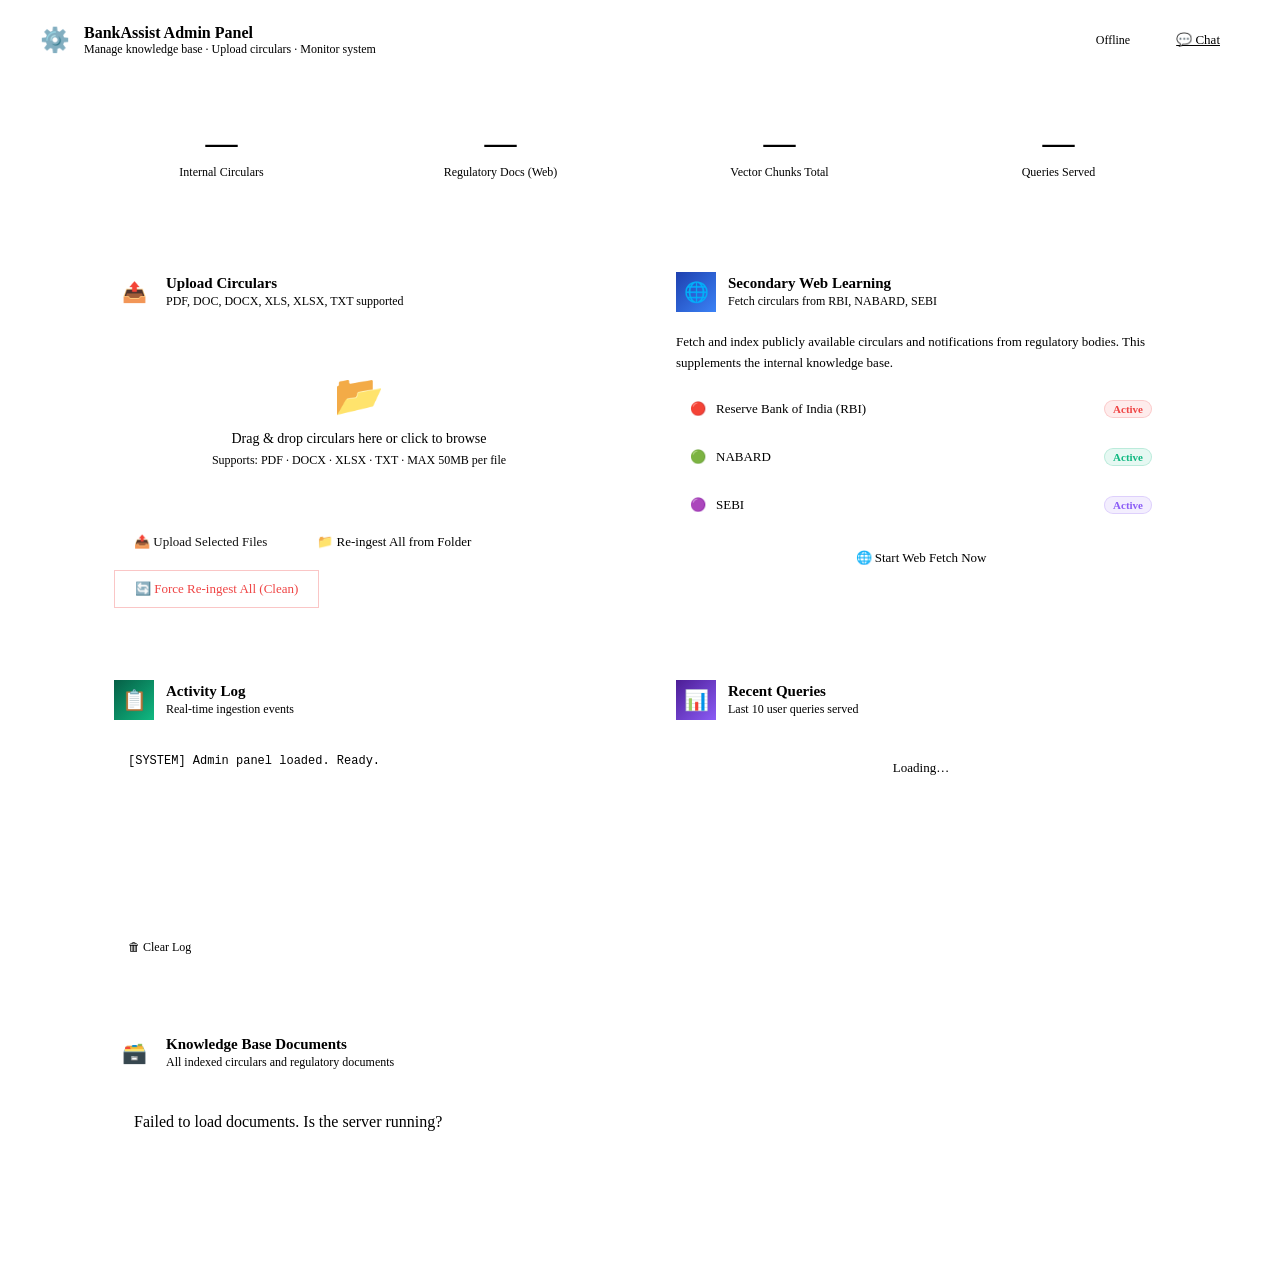
==== frontend/admin.html @ 29fe9c5b "Fix file ingestion re-indexing and update RAG retrieval params" ====
<!DOCTYPE html>
<html lang="en">
<head>
  <meta charset="UTF-8" />
  <meta name="viewport" content="width=device-width, initial-scale=1.0" />
  <title>BankAssist — Admin Panel</title>
  <meta name="description" content="Admin panel for managing bank circulars and the AI knowledge base." />
  <link rel="stylesheet" href="/static/style.css" />
  <link rel="icon" type="image/svg+xml" href="data:image/svg+xml,<svg xmlns='http://www.w3.org/2000/svg' viewBox='0 0 100 100'><text y='.9em' font-size='90'>⚙️</text></svg>" />
  <style>
    /* Admin-specific overrides */
    body { overflow: auto; }
    .admin-shell {
      min-height: 100vh;
      display: flex;
      flex-direction: column;
      background: var(--bg-primary);
    }
    .admin-header {
      background: var(--bg-secondary);
      border-bottom: 1px solid var(--border-subtle);
      padding: 0 32px;
      height: 64px;
      display: flex; align-items: center; justify-content: space-between;
      position: sticky; top: 0; z-index: 20;
      backdrop-filter: blur(12px);
    }
    .admin-header-left { display: flex; align-items: center; gap: 14px; }
    .admin-logo { font-size: 24px; }
    .admin-title { font-size: 16px; font-weight: 700; color: var(--gold-light); }
    .admin-subtitle { font-size: 12px; color: var(--text-muted); }

    .admin-content {
      max-width: 1100px;
      margin: 32px auto;
      padding: 0 24px 60px;
      width: 100%;
      display: grid;
      grid-template-columns: 1fr 1fr;
      gap: 24px;
    }

    .admin-card {
      background: var(--bg-card);
      border: 1px solid var(--border-subtle);
      border-radius: var(--radius-lg);
      padding: 24px;
      box-shadow: var(--shadow-card);
    }

    .admin-card.full-width { grid-column: 1 / -1; }

    .card-header {
      display: flex; align-items: center; gap: 12px;
      margin-bottom: 20px;
    }
    .card-icon {
      width: 40px; height: 40px;
      border-radius: var(--radius-sm);
      display: flex; align-items: center; justify-content: center;
      font-size: 20px;
      flex-shrink: 0;
    }
    .card-icon.gold { background: linear-gradient(135deg, var(--gold), var(--gold-light)); }
    .card-icon.blue { background: linear-gradient(135deg, #1e40af, #3b82f6); }
    .card-icon.green { background: linear-gradient(135deg, #065f46, #10b981); }
    .card-icon.purple { background: linear-gradient(135deg, #4c1d95, #8b5cf6); }

    .card-title { font-size: 15px; font-weight: 600; color: var(--text-primary); }
    .card-subtitle { font-size: 12px; color: var(--text-muted); margin-top: 2px; }

    /* Stats Row */
    .stats-row {
      display: grid;
      grid-template-columns: repeat(4, 1fr);
      gap: 16px;
      margin-bottom: 24px;
      grid-column: 1 / -1;
    }

    .stat-card {
      background: var(--bg-card);
      border: 1px solid var(--border-subtle);
      border-radius: var(--radius-md);
      padding: 20px;
      text-align: center;
      transition: border-color 0.2s, transform 0.2s;
    }
    .stat-card:hover { border-color: var(--gold-dim); transform: translateY(-2px); }
    .stat-value { font-size: 32px; font-weight: 700; color: var(--gold-light); }
    .stat-label { font-size: 12px; color: var(--text-muted); margin-top: 4px; }

    /* Upload Zone */
    .upload-zone {
      border: 2px dashed var(--border);
      border-radius: var(--radius-md);
      padding: 40px 24px;
      text-align: center;
      cursor: pointer;
      transition: all 0.2s ease;
      background: var(--bg-input);
      position: relative;
    }
    .upload-zone:hover, .upload-zone.dragover {
      border-color: var(--gold);
      background: var(--gold-glow);
    }
    .upload-zone input[type="file"] {
      position: absolute; inset: 0; opacity: 0; cursor: pointer;
    }
    .upload-icon { font-size: 40px; margin-bottom: 12px; }
    .upload-text { font-size: 14px; color: var(--text-secondary); }
    .upload-hint { font-size: 12px; color: var(--text-muted); margin-top: 6px; }

    /* Progress */
    .progress-bar-wrap {
      background: var(--bg-input);
      border-radius: 10px;
      height: 8px;
      overflow: hidden;
      margin-top: 12px;
    }
    .progress-bar {
      height: 100%;
      background: linear-gradient(90deg, var(--gold), var(--gold-light));
      border-radius: 10px;
      width: 0%;
      transition: width 0.4s ease;
    }

    /* Buttons */
    .btn {
      display: inline-flex; align-items: center; justify-content: center; gap: 8px;
      padding: 10px 20px;
      border-radius: var(--radius-sm);
      font-size: 13px; font-weight: 500;
      cursor: pointer;
      border: none;
      transition: all 0.2s ease;
      font-family: inherit;
    }
    .btn-primary {
      background: linear-gradient(135deg, var(--gold), var(--gold-light));
      color: #111;
    }
    .btn-primary:hover { box-shadow: 0 6px 20px rgba(201,168,76,0.4); transform: translateY(-1px); }
    .btn-outline {
      background: transparent;
      border: 1px solid var(--border);
      color: var(--text-secondary);
    }
    .btn-outline:hover { border-color: var(--gold-dim); color: var(--gold); background: var(--gold-glow); }
    .btn-danger {
      background: transparent;
      border: 1px solid rgba(239,68,68,0.3);
      color: #ef4444;
    }
    .btn-danger:hover { background: rgba(239,68,68,0.08); }
    .btn:disabled { opacity: 0.4; cursor: not-allowed; transform: none !important; }

    /* Documents Table */
    .doc-table { width: 100%; border-collapse: collapse; font-size: 13px; }
    .doc-table th {
      text-align: left;
      padding: 10px 12px;
      font-size: 11px;
      font-weight: 600;
      text-transform: uppercase;
      letter-spacing: 0.08em;
      color: var(--text-muted);
      border-bottom: 1px solid var(--border-subtle);
    }
    .doc-table td {
      padding: 12px 12px;
      border-bottom: 1px solid var(--border-subtle);
      color: var(--text-secondary);
      vertical-align: middle;
    }
    .doc-table tr:last-child td { border-bottom: none; }
    .doc-table tr:hover td { background: var(--bg-hover); }

    .doc-name { color: var(--text-primary); font-weight: 500; display: flex; align-items: center; gap: 8px; }
    .ref-badge {
      display: inline-block;
      padding: 2px 8px;
      background: var(--gold-glow);
      border: 1px solid var(--gold-dim);
      border-radius: 10px;
      font-size: 11px;
      color: var(--gold);
      font-family: 'JetBrains Mono', monospace;
      max-width: 200px;
      overflow: hidden;
      text-overflow: ellipsis;
      white-space: nowrap;
    }
    .auth-badge {
      padding: 2px 8px;
      border-radius: 10px;
      font-size: 11px; font-weight: 600;
      background: rgba(59,130,246,0.1);
      color: var(--accent-blue);
      border: 1px solid rgba(59,130,246,0.2);
    }
    .auth-badge.rbi { color: #ef4444; background: rgba(239,68,68,0.1); border-color: rgba(239,68,68,0.2); }
    .auth-badge.nabard { color: #10b981; background: rgba(16,185,129,0.1); border-color: rgba(16,185,129,0.2); }
    .auth-badge.sebi { color: #8b5cf6; background: rgba(139,92,246,0.1); border-color: rgba(139,92,246,0.2); }
    .auth-badge.internal { color: var(--gold); background: var(--gold-glow); border-color: var(--gold-dim); }

    /* Toast */
    #toast {
      position: fixed; bottom: 28px; right: 28px;
      background: var(--bg-card);
      border: 1px solid var(--border);
      border-radius: var(--radius-md);
      padding: 12px 20px;
      font-size: 13px;
      color: var(--text-primary);
      box-shadow: var(--shadow-card);
      z-index: 999;
      transform: translateY(80px);
      opacity: 0;
      transition: all 0.3s cubic-bezier(0.34,1.56,0.64,1);
      display: flex; align-items: center; gap: 10px;
    }
    #toast.show { transform: translateY(0); opacity: 1; }
    #toast.success { border-color: rgba(16,185,129,0.4); }
    #toast.error   { border-color: rgba(239,68,68,0.4); }

    /* Log Area */
    .log-area {
      background: var(--bg-input);
      border: 1px solid var(--border-subtle);
      border-radius: var(--radius-sm);
      padding: 12px 14px;
      font-family: 'JetBrains Mono', monospace;
      font-size: 12px;
      color: var(--text-secondary);
      height: 160px;
      overflow-y: auto;
      line-height: 1.6;
    }
    .log-line.ok { color: var(--accent-green); }
    .log-line.err { color: var(--accent-red); }
    .log-line.info { color: var(--accent-blue); }

    .section-divider {
      display: flex; align-items: center; gap: 12px;
      margin: 8px 0 16px;
    }
    .section-divider span { font-size: 12px; color: var(--text-muted); white-space: nowrap; }
    .section-divider::before, .section-divider::after {
      content: ''; flex: 1; height: 1px; background: var(--border-subtle);
    }

    @media (max-width: 768px) {
      .admin-content { grid-template-columns: 1fr; }
      .stats-row { grid-template-columns: repeat(2, 1fr); }
      .admin-card.full-width { grid-column: auto; }
    }
  </style>
</head>
<body>
<div class="admin-shell">

  <!-- ══ Header ═══════════════════════════════════════════ -->
  <header class="admin-header">
    <div class="admin-header-left">
      <span class="admin-logo">⚙️</span>
      <div>
        <div class="admin-title">BankAssist Admin Panel</div>
        <div class="admin-subtitle">Manage knowledge base · Upload circulars · Monitor system</div>
      </div>
    </div>
    <div style="display:flex;gap:12px;align-items:center;">
      <div class="sidebar-status" style="padding:8px 14px;background:var(--bg-card);border-radius:var(--radius-sm);display:flex;align-items:center;gap:8px;font-size:12px;color:var(--text-muted);border:1px solid var(--border-subtle);">
        <div class="status-dot" id="statusDot"></div>
        <span id="statusText">Connecting…</span>
      </div>
      <a href="/" class="btn btn-outline">💬 Chat</a>
    </div>
  </header>

  <!-- ══ Content Grid ══════════════════════════════════════ -->
  <div class="admin-content">

    <!-- Stats Row -->
    <div class="stats-row">
      <div class="stat-card">
        <div class="stat-value" id="statInternalDocs">—</div>
        <div class="stat-label">Internal Circulars</div>
      </div>
      <div class="stat-card">
        <div class="stat-value" id="statExternalDocs">—</div>
        <div class="stat-label">Regulatory Docs (Web)</div>
      </div>
      <div class="stat-card">
        <div class="stat-value" id="statChunks">—</div>
        <div class="stat-label">Vector Chunks Total</div>
      </div>
      <div class="stat-card">
        <div class="stat-value" id="statQueries">—</div>
        <div class="stat-label">Queries Served</div>
      </div>
    </div>

    <!-- Upload Card -->
    <div class="admin-card">
      <div class="card-header">
        <div class="card-icon gold">📤</div>
        <div>
          <div class="card-title">Upload Circulars</div>
          <div class="card-subtitle">PDF, DOC, DOCX, XLS, XLSX, TXT supported</div>
        </div>
      </div>

      <div class="upload-zone" id="uploadZone">
        <input type="file" id="fileInput" multiple accept=".pdf,.doc,.docx,.xls,.xlsx,.txt" onchange="handleFileSelect(this)" />
        <div class="upload-icon">📂</div>
        <div class="upload-text">Drag &amp; drop circulars here or click to browse</div>
        <div class="upload-hint">Supports: PDF · DOCX · XLSX · TXT · MAX 50MB per file</div>
      </div>

      <div id="uploadProgress" style="display:none;margin-top:12px;">
        <div style="font-size:13px;color:var(--text-secondary);margin-bottom:6px;" id="uploadLabel">Uploading…</div>
        <div class="progress-bar-wrap"><div class="progress-bar" id="progressBar"></div></div>
      </div>

      <div style="margin-top:16px;display:flex;gap:10px;flex-wrap:wrap;">
        <button class="btn btn-primary" onclick="triggerUpload()">📤 Upload Selected Files</button>
        <button class="btn btn-outline" onclick="ingestFolder()">📁 Re-ingest All from Folder</button>
        <button class="btn btn-danger" onclick="forceReingest()" title="Clears entire vector DB and re-ingests all documents fresh">🔄 Force Re-ingest All (Clean)</button>
      </div>
    </div>

    <!-- Web Learning Card -->
    <div class="admin-card">
      <div class="card-header">
        <div class="card-icon blue">🌐</div>
        <div>
          <div class="card-title">Secondary Web Learning</div>
          <div class="card-subtitle">Fetch circulars from RBI, NABARD, SEBI</div>
        </div>
      </div>

      <p style="font-size:13px;color:var(--text-secondary);line-height:1.6;margin-bottom:16px;">
        Fetch and index publicly available circulars and notifications from regulatory bodies. This supplements the internal knowledge base.
      </p>

      <div style="display:flex;flex-direction:column;gap:10px;margin-bottom:16px;">
        <div style="display:flex;align-items:center;justify-content:space-between;padding:10px 14px;background:var(--bg-input);border-radius:var(--radius-sm);border:1px solid var(--border-subtle);">
          <div style="display:flex;align-items:center;gap:10px;font-size:13px;color:var(--text-secondary);">
            <span>🔴</span> Reserve Bank of India (RBI)
          </div>
          <span class="auth-badge rbi">Active</span>
        </div>
        <div style="display:flex;align-items:center;justify-content:space-between;padding:10px 14px;background:var(--bg-input);border-radius:var(--radius-sm);border:1px solid var(--border-subtle);">
          <div style="display:flex;align-items:center;gap:10px;font-size:13px;color:var(--text-secondary);">
            <span>🟢</span> NABARD
          </div>
          <span class="auth-badge nabard">Active</span>
        </div>
        <div style="display:flex;align-items:center;justify-content:space-between;padding:10px 14px;background:var(--bg-input);border-radius:var(--radius-sm);border:1px solid var(--border-subtle);">
          <div style="display:flex;align-items:center;gap:10px;font-size:13px;color:var(--text-secondary);">
            <span>🟣</span> SEBI
          </div>
          <span class="auth-badge sebi">Active</span>
        </div>
      </div>

      <button class="btn btn-outline" id="webScrapeBtn" onclick="startWebScraping()" style="width:100%;">
        🌐 Start Web Fetch Now
      </button>
    </div>

    <!-- Ingestion Log -->
    <div class="admin-card">
      <div class="card-header">
        <div class="card-icon green">📋</div>
        <div>
          <div class="card-title">Activity Log</div>
          <div class="card-subtitle">Real-time ingestion events</div>
        </div>
      </div>
      <div class="log-area" id="logArea">
        <div class="log-line info">[SYSTEM] Admin panel loaded. Ready.</div>
      </div>
      <button class="btn btn-outline" onclick="clearLog()" style="margin-top:10px;font-size:12px;padding:6px 14px;">🗑 Clear Log</button>
    </div>

    <!-- Query Logs -->
    <div class="admin-card">
      <div class="card-header">
        <div class="card-icon purple">📊</div>
        <div>
          <div class="card-title">Recent Queries</div>
          <div class="card-subtitle">Last 10 user queries served</div>
        </div>
      </div>
      <div id="queryLogArea" style="font-size:13px;color:var(--text-secondary);">
        <div style="color:var(--text-muted);text-align:center;padding:20px;">Loading…</div>
      </div>
    </div>

    <!-- Documents Table -->
    <div class="admin-card full-width">
      <div class="card-header">
        <div class="card-icon gold">🗃️</div>
        <div>
          <div class="card-title">Knowledge Base Documents</div>
          <div class="card-subtitle">All indexed circulars and regulatory documents</div>
        </div>
      </div>

      <div style="overflow-x:auto;" id="docsTableWrap">
        <div style="color:var(--text-muted);text-align:center;padding:40px;">Loading documents…</div>
      </div>
    </div>

  </div>
</div>

<!-- Toast -->
<div id="toast"></div>

<script>
const API = window.location.origin;

// ─── Init ────────────────────────────────────────────────
window.addEventListener('DOMContentLoaded', () => {
  checkStatus();
  loadStats();
  loadDocs();
  loadQueryLogs();
  setupDragDrop();
  setInterval(checkStatus, 15000);
});

// ─── Status ──────────────────────────────────────────────
async function checkStatus() {
  try {
    const r = await fetch(`${API}/api/status`, { signal: AbortSignal.timeout(5000) });
    const data = await r.json();
    document.getElementById('statusDot').classList.toggle('online', r.ok);
    document.getElementById('statusText').textContent = r.ok ? 'Online' : 'Offline';

    const totalChunks = Object.values(data.vector_db || {}).reduce((a,b) => a+b, 0);
    document.getElementById('statChunks').textContent = totalChunks.toLocaleString();
    document.getElementById('statQueries').textContent = data.queries_served || 0;
  } catch {
    document.getElementById('statusDot').classList.remove('online');
    document.getElementById('statusText').textContent = 'Offline';
  }
}

async function loadStats() {
  try {
    const r = await fetch(`${API}/api/documents`);
    const data = await r.json();
    document.getElementById('statInternalDocs').textContent = (data.internal_circulars || []).length;
    document.getElementById('statExternalDocs').textContent = (data.regulatory_docs || []).length;
  } catch {}
}

// ─── Document Table ──────────────────────────────────────
async function loadDocs() {
  try {
    const r = await fetch(`${API}/api/documents`);
    const data = await r.json();
    const all = [
      ...(data.internal_circulars || []).map(d => ({...d, _type:'internal'})),
      ...(data.regulatory_docs || []).map(d => ({...d, _type:'external'})),
    ];
    renderDocsTable(all);
  } catch (e) {
    document.getElementById('docsTableWrap').innerHTML =
      '<div style="color:var(--accent-red);padding:20px">Failed to load documents. Is the server running?</div>';
  }
}

function renderDocsTable(docs) {
  const wrap = document.getElementById('docsTableWrap');
  if (docs.length === 0) {
    wrap.innerHTML = '<div style="color:var(--text-muted);text-align:center;padding:40px;">No documents indexed yet. Upload circulars to get started.</div>';
    return;
  }
  const rows = docs.map(d => {
    const auth = (d.authority || 'Internal').toLowerCase();
    const authClass = ['rbi','nabard','sebi'].includes(auth) ? auth : 'internal';
    const icon = d.filename?.endsWith('.pdf') ? '📕' : d.filename?.endsWith('.xlsx') || d.filename?.endsWith('.xls') ? '📗' : '📘';
    const typeLabel = d._type === 'external' ? '🌐 Web' : '📁 Upload';
    return `
      <tr>
        <td><div class="doc-name">${icon} ${escHtml(d.filename || '—')}</div></td>
        <td><span class="ref-badge" title="${escHtml(d.ref_no || '')}">${escHtml(d.ref_no || 'N/A')}</span></td>
        <td>${escHtml(d.date || 'N/A')}</td>
        <td><span class="auth-badge ${authClass}">${escHtml(d.authority || 'Internal')}</span></td>
        <td style="color:var(--text-muted);">${escHtml(d.total_chunks || '—')} chunks</td>
        <td style="color:var(--text-muted);">${typeLabel}</td>
        <td>
          <button class="btn btn-danger" style="padding:5px 10px;font-size:11px;" onclick="deleteDoc('${escHtml(d.filename)}')">Delete</button>
        </td>
      </tr>`;
  }).join('');

  wrap.innerHTML = `
    <table class="doc-table">
      <thead>
        <tr>
          <th>Filename</th>
          <th>Circular Ref No.</th>
          <th>Date</th>
          <th>Authority</th>
          <th>Size</th>
          <th>Source</th>
          <th>Action</th>
        </tr>
      </thead>
      <tbody>${rows}</tbody>
    </table>`;
}

// ─── Upload ───────────────────────────────────────────────
let selectedFiles = [];

function handleFileSelect(input) {
  selectedFiles = Array.from(input.files);
  log(`Selected ${selectedFiles.length} file(s): ${selectedFiles.map(f=>f.name).join(', ')}`, 'info');
}

async function triggerUpload() {
  if (!selectedFiles.length) { toast('⚠️ No files selected', 'error'); return; }

  const progress = document.getElementById('uploadProgress');
  const progressBar = document.getElementById('progressBar');
  const label = document.getElementById('uploadLabel');
  progress.style.display = 'block';

  for (let i = 0; i < selectedFiles.length; i++) {
    const f = selectedFiles[i];
    label.textContent = `Uploading ${i+1}/${selectedFiles.length}: ${f.name}`;
    progressBar.style.width = ((i / selectedFiles.length) * 100) + '%';

    const fd = new FormData();
    fd.append('file', f);
    try {
      const r = await fetch(`${API}/api/ingest/upload`, { method: 'POST', body: fd });
      const data = await r.json();
      if (r.ok && data.status === 'success') {
        log(`✓ Uploaded & ingested: ${f.name} (${data.chunks || 0} chunks)`, 'ok');
        toast(`✓ ${f.name} — ${data.chunks || 0} chunks indexed`, 'success');
      } else if (data.status === 'error') {
        log(`⚠ ${f.name}: ${data.message || 'Ingestion failed'}`, 'err');
        toast(`⚠ ${f.name}: ${data.message || 'Could not extract text'}`, 'error');
      } else {
        log(`✗ Error: ${data.detail || 'Unknown error'} (${f.name})`, 'err');
      }
    } catch (e) {
      log(`✗ Network error uploading ${f.name}: ${e.message}`, 'err');
    }
  }

  progressBar.style.width = '100%';
  label.textContent = 'Done!';
  setTimeout(() => { progress.style.display = 'none'; progressBar.style.width = '0%'; }, 2000);

  selectedFiles = [];
  document.getElementById('fileInput').value = '';
  setTimeout(() => { loadDocs(); loadStats(); checkStatus(); }, 3000);
}

async function ingestFolder() {
  log('Starting bulk folder ingestion…', 'info');
  try {
    const r = await fetch(`${API}/api/ingest/folder`, { method: 'POST' });
    const data = await r.json();
    log(`Folder ingestion: ${data.message}`, data.status === 'no_files' ? 'err' : 'ok');
    toast(data.message, data.status === 'no_files' ? 'error' : 'success');
    setTimeout(() => { loadDocs(); loadStats(); }, 5000);
  } catch (e) {
    log(`Error: ${e.message}`, 'err');
  }
}

async function forceReingest() {
  if (!confirm('⚠️ This will CLEAR the entire vector database and re-ingest all documents from scratch.\n\nThis is recommended when:\n- AI answers are incorrect or stale\n- You uploaded new documents and answers don\'t reflect them\n- Settings were changed\n\nContinue?')) return;

  log('🔄 Force re-ingesting: clearing vector DB and re-ingesting all documents…', 'info');
  try {
    const r = await fetch(`${API}/api/ingest/reingest`, { method: 'POST' });
    const data = await r.json();
    log(`Force re-ingest: ${data.message}`, data.status === 'no_files' ? 'err' : 'ok');
    toast(data.message, data.status === 'no_files' ? 'error' : 'success');
    // Longer timeout since full reingest takes time
    setTimeout(() => { loadDocs(); loadStats(); checkStatus(); }, 15000);
  } catch (e) {
    log(`Error: ${e.message}`, 'err');
    toast('Force re-ingest failed', 'error');
  }
}

// ─── Web Scraping ─────────────────────────────────────────
async function startWebScraping() {
  const btn = document.getElementById('webScrapeBtn');
  btn.disabled = true;
  btn.textContent = '⏳ Scraping in progress…';
  log('Web scraping started (RBI, NABARD, SEBI)…', 'info');
  try {
    const r = await fetch(`${API}/api/ingest/web`, { method: 'POST' });
    const data = await r.json();
    log(`Web scraping: ${data.message}`, 'ok');
    toast('Web scraping started in background', 'success');
    setTimeout(() => { loadDocs(); loadStats(); }, 30000);
  } catch (e) {
    log(`Web scraping error: ${e.message}`, 'err');
    toast('Web scraping failed', 'error');
  }
  setTimeout(() => {
    btn.disabled = false;
    btn.innerHTML = '🌐 Start Web Fetch Now';
  }, 10000);
}

// ─── Delete Document ──────────────────────────────────────
async function deleteDoc(filename) {
  if (!confirm(`Delete "${filename}" from the knowledge base?`)) return;
  try {
    const r = await fetch(`${API}/api/documents/${encodeURIComponent(filename)}`, { method: 'DELETE' });
    const data = await r.json();
    if (r.ok) {
      log(`✓ Deleted ${filename} (${data.chunks_removed} chunks removed)`, 'ok');
      toast(`✓ ${filename} deleted`, 'success');
      loadDocs(); loadStats(); checkStatus();
    } else {
      log(`✗ Delete failed: ${data.detail}`, 'err');
    }
  } catch (e) {
    log(`Error: ${e.message}`, 'err');
  }
}

// ─── Query Logs ───────────────────────────────────────────
async function loadQueryLogs() {
  try {
    const r = await fetch(`${API}/api/logs`);
    const data = await r.json();
    const logs = (data.logs || []).slice(-10).reverse();
    const wrap = document.getElementById('queryLogArea');
    if (!logs.length) {
      wrap.innerHTML = '<div style="color:var(--text-muted);text-align:center;padding:20px;">No queries yet</div>';
      return;
    }
    wrap.innerHTML = logs.map((l, i) => `
      <div style="padding:10px;${i < logs.length-1 ? 'border-bottom:1px solid var(--border-subtle);' : ''}">
        <div style="color:var(--text-primary);margin-bottom:4px;">❓ ${escHtml(l.query)}</div>
        <div style="font-size:11px;color:var(--text-muted);">
          📎 ${l.sources_count} source(s) cited &nbsp;·&nbsp; 🕑 ${new Date(l.timestamp).toLocaleString('en-IN')}
        </div>
      </div>
    `).join('');
  } catch {}
}

// ─── Drag & Drop ──────────────────────────────────────────
function setupDragDrop() {
  const zone = document.getElementById('uploadZone');
  zone.addEventListener('dragover', e => { e.preventDefault(); zone.classList.add('dragover'); });
  zone.addEventListener('dragleave', () => zone.classList.remove('dragover'));
  zone.addEventListener('drop', e => {
    e.preventDefault();
    zone.classList.remove('dragover');
    const files = Array.from(e.dataTransfer.files).filter(f =>
      /\.(pdf|doc|docx|xls|xlsx|txt)$/i.test(f.name)
    );
    if (files.length) {
      selectedFiles = files;
      log(`Dropped ${files.length} file(s): ${files.map(f=>f.name).join(', ')}`, 'info');
      toast(`${files.length} file(s) ready to upload`, 'success');
    } else {
      toast('⚠️ Only PDF, DOCX, XLSX files supported', 'error');
    }
  });
}

// ─── Helpers ──────────────────────────────────────────────
function log(msg, type='info') {
  const area = document.getElementById('logArea');
  const line = document.createElement('div');
  line.className = 'log-line ' + type;
  const time = new Date().toLocaleTimeString('en-IN');
  line.textContent = `[${time}] ${msg}`;
  area.appendChild(line);
  area.scrollTop = area.scrollHeight;
}

function clearLog() {
  document.getElementById('logArea').innerHTML = '<div class="log-line info">[SYSTEM] Log cleared.</div>';
}

function toast(msg, type='success') {
  const el = document.getElementById('toast');
  el.textContent = type === 'success' ? '✓ ' + msg : '✗ ' + msg;
  el.className = 'show ' + type;
  setTimeout(() => { el.className = ''; }, 3500);
}

function escHtml(str) {
  return String(str || '')
    .replace(/&/g,'&amp;').replace(/</g,'&lt;').replace(/>/g,'&gt;').replace(/"/g,'&quot;');
}
</script>
</body>
</html>
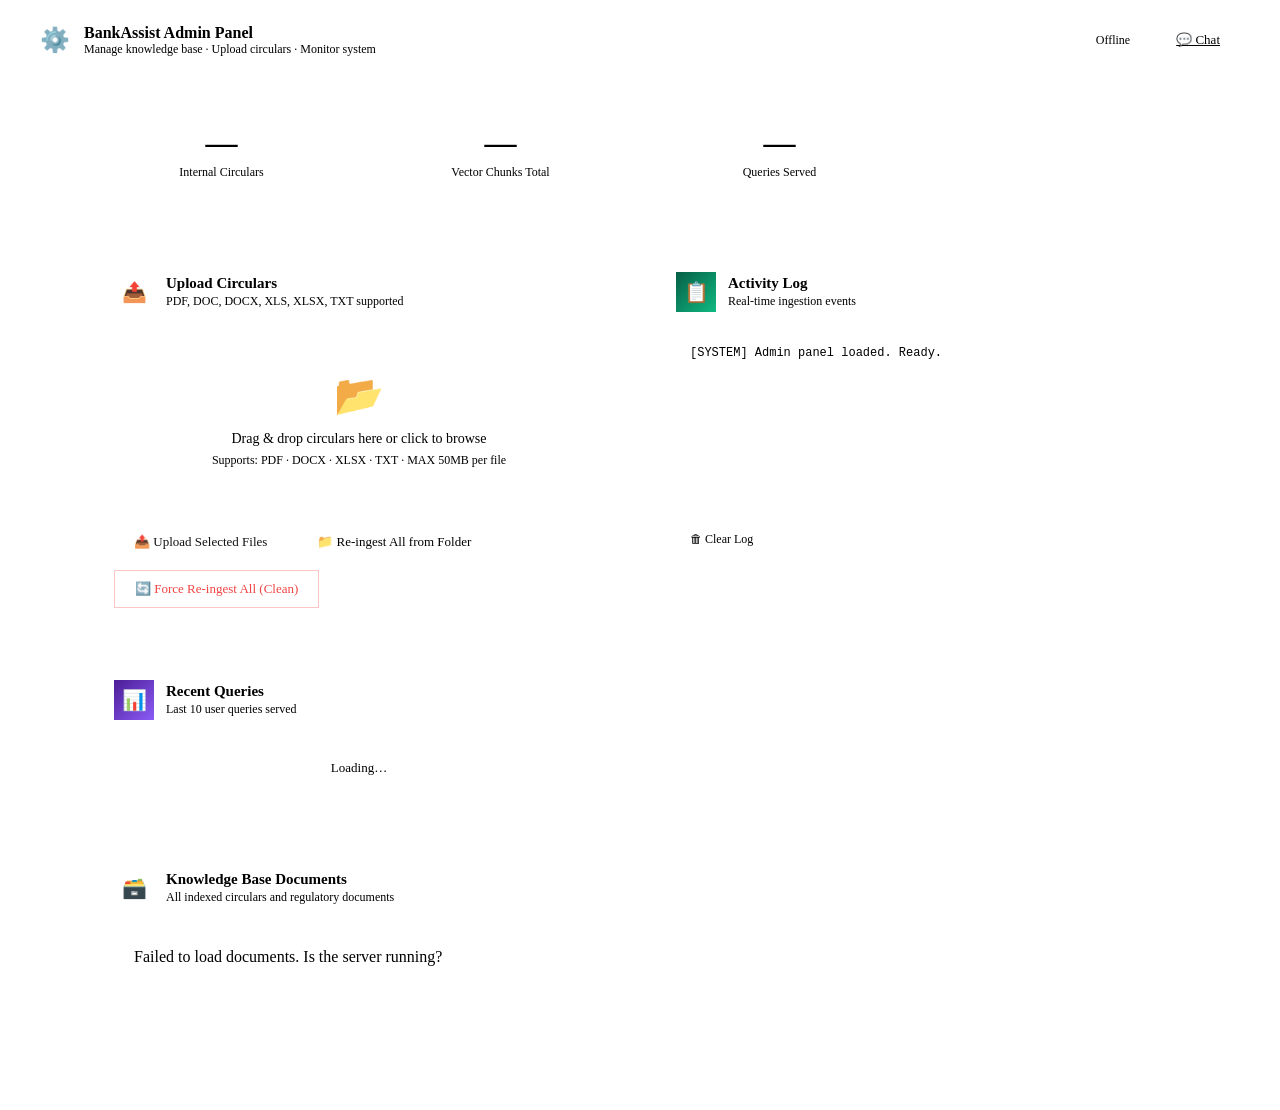
==== commit a7785862: "remove web scraper" ====
--- a/frontend/admin.html
+++ b/frontend/admin.html
@@ -291,10 +291,6 @@
         <div class="stat-label">Internal Circulars</div>
       </div>
       <div class="stat-card">
-        <div class="stat-value" id="statExternalDocs">—</div>
-        <div class="stat-label">Regulatory Docs (Web)</div>
-      </div>
-      <div class="stat-card">
         <div class="stat-value" id="statChunks">—</div>
         <div class="stat-label">Vector Chunks Total</div>
       </div>
@@ -331,46 +327,6 @@
         <button class="btn btn-outline" onclick="ingestFolder()">📁 Re-ingest All from Folder</button>
         <button class="btn btn-danger" onclick="forceReingest()" title="Clears entire vector DB and re-ingests all documents fresh">🔄 Force Re-ingest All (Clean)</button>
       </div>
-    </div>
-
-    <!-- Web Learning Card -->
-    <div class="admin-card">
-      <div class="card-header">
-        <div class="card-icon blue">🌐</div>
-        <div>
-          <div class="card-title">Secondary Web Learning</div>
-          <div class="card-subtitle">Fetch circulars from RBI, NABARD, SEBI</div>
-        </div>
-      </div>
-
-      <p style="font-size:13px;color:var(--text-secondary);line-height:1.6;margin-bottom:16px;">
-        Fetch and index publicly available circulars and notifications from regulatory bodies. This supplements the internal knowledge base.
-      </p>
-
-      <div style="display:flex;flex-direction:column;gap:10px;margin-bottom:16px;">
-        <div style="display:flex;align-items:center;justify-content:space-between;padding:10px 14px;background:var(--bg-input);border-radius:var(--radius-sm);border:1px solid var(--border-subtle);">
-          <div style="display:flex;align-items:center;gap:10px;font-size:13px;color:var(--text-secondary);">
-            <span>🔴</span> Reserve Bank of India (RBI)
-          </div>
-          <span class="auth-badge rbi">Active</span>
-        </div>
-        <div style="display:flex;align-items:center;justify-content:space-between;padding:10px 14px;background:var(--bg-input);border-radius:var(--radius-sm);border:1px solid var(--border-subtle);">
-          <div style="display:flex;align-items:center;gap:10px;font-size:13px;color:var(--text-secondary);">
-            <span>🟢</span> NABARD
-          </div>
-          <span class="auth-badge nabard">Active</span>
-        </div>
-        <div style="display:flex;align-items:center;justify-content:space-between;padding:10px 14px;background:var(--bg-input);border-radius:var(--radius-sm);border:1px solid var(--border-subtle);">
-          <div style="display:flex;align-items:center;gap:10px;font-size:13px;color:var(--text-secondary);">
-            <span>🟣</span> SEBI
-          </div>
-          <span class="auth-badge sebi">Active</span>
-        </div>
-      </div>
-
-      <button class="btn btn-outline" id="webScrapeBtn" onclick="startWebScraping()" style="width:100%;">
-        🌐 Start Web Fetch Now
-      </button>
     </div>
 
     <!-- Ingestion Log -->
@@ -599,28 +555,6 @@
   }
 }
 
-// ─── Web Scraping ─────────────────────────────────────────
-async function startWebScraping() {
-  const btn = document.getElementById('webScrapeBtn');
-  btn.disabled = true;
-  btn.textContent = '⏳ Scraping in progress…';
-  log('Web scraping started (RBI, NABARD, SEBI)…', 'info');
-  try {
-    const r = await fetch(`${API}/api/ingest/web`, { method: 'POST' });
-    const data = await r.json();
-    log(`Web scraping: ${data.message}`, 'ok');
-    toast('Web scraping started in background', 'success');
-    setTimeout(() => { loadDocs(); loadStats(); }, 30000);
-  } catch (e) {
-    log(`Web scraping error: ${e.message}`, 'err');
-    toast('Web scraping failed', 'error');
-  }
-  setTimeout(() => {
-    btn.disabled = false;
-    btn.innerHTML = '🌐 Start Web Fetch Now';
-  }, 10000);
-}
-
 // ─── Delete Document ──────────────────────────────────────
 async function deleteDoc(filename) {
   if (!confirm(`Delete "${filename}" from the knowledge base?`)) return;
